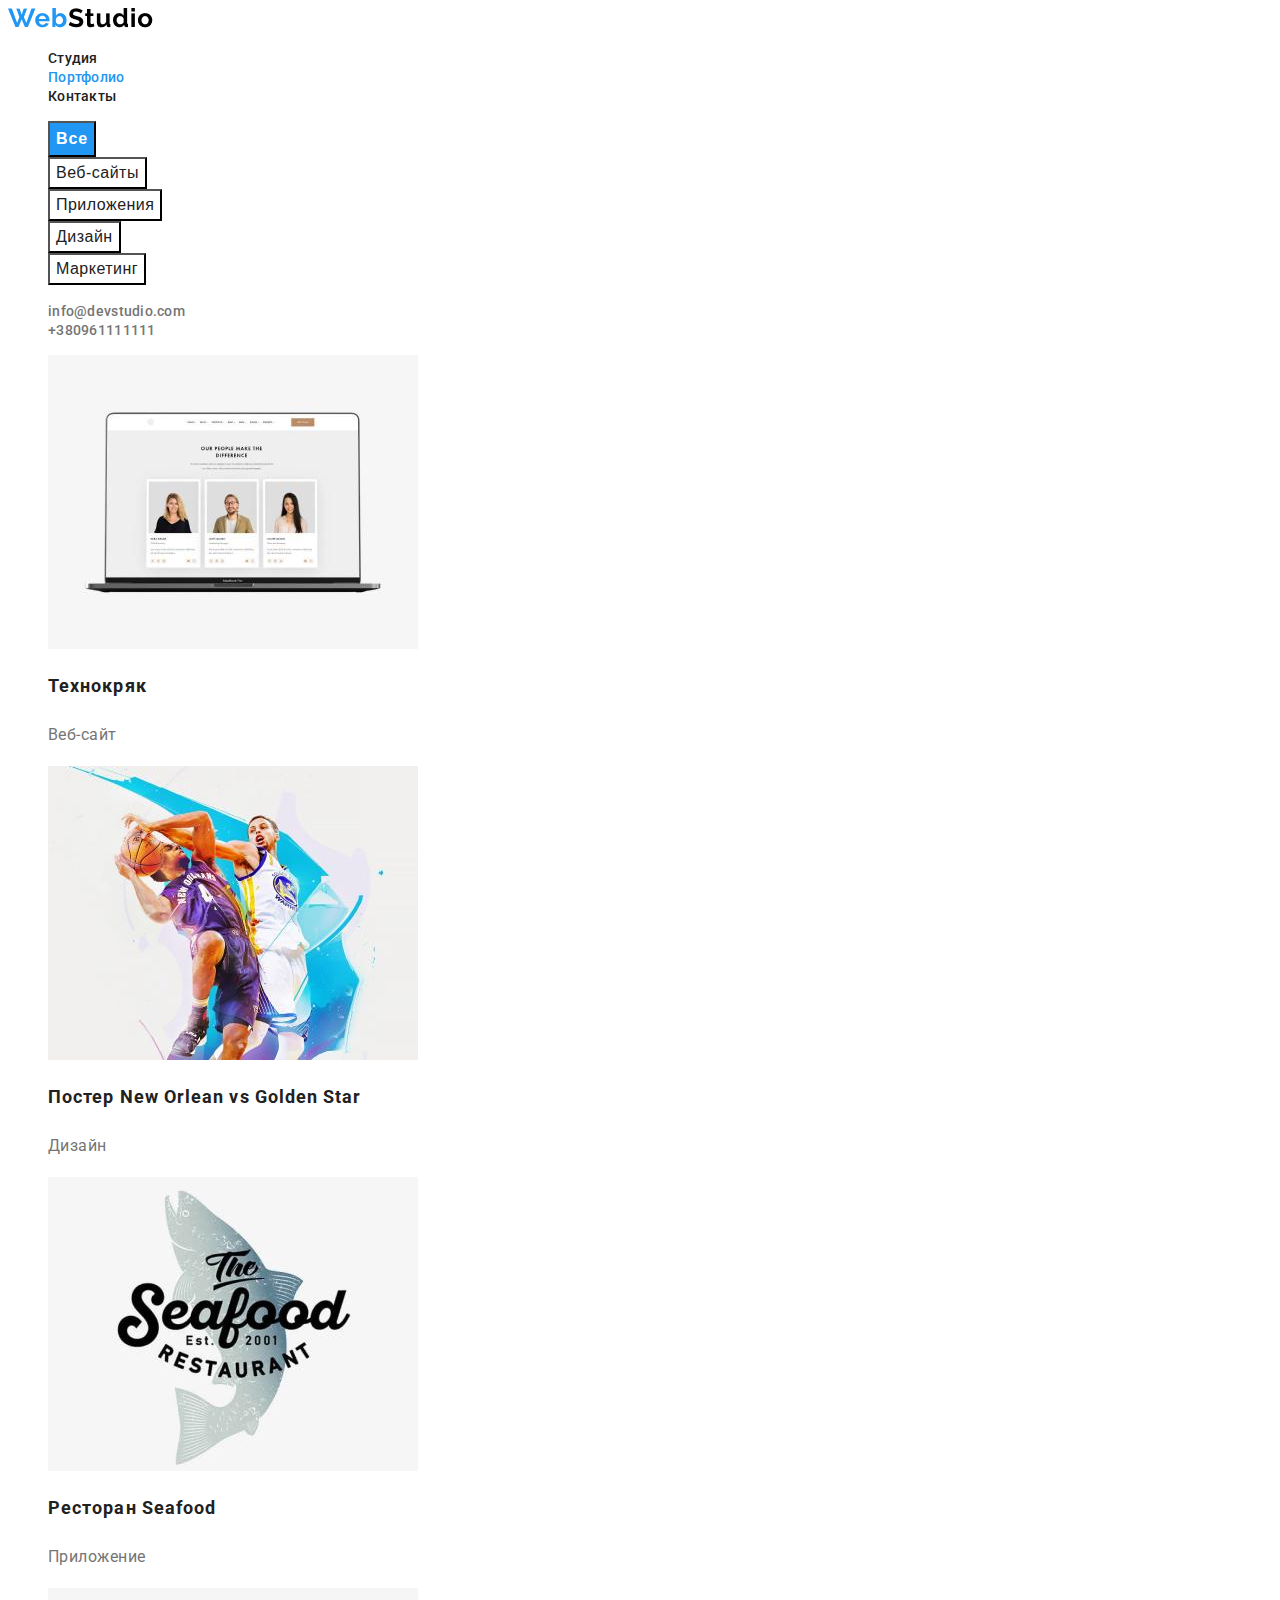
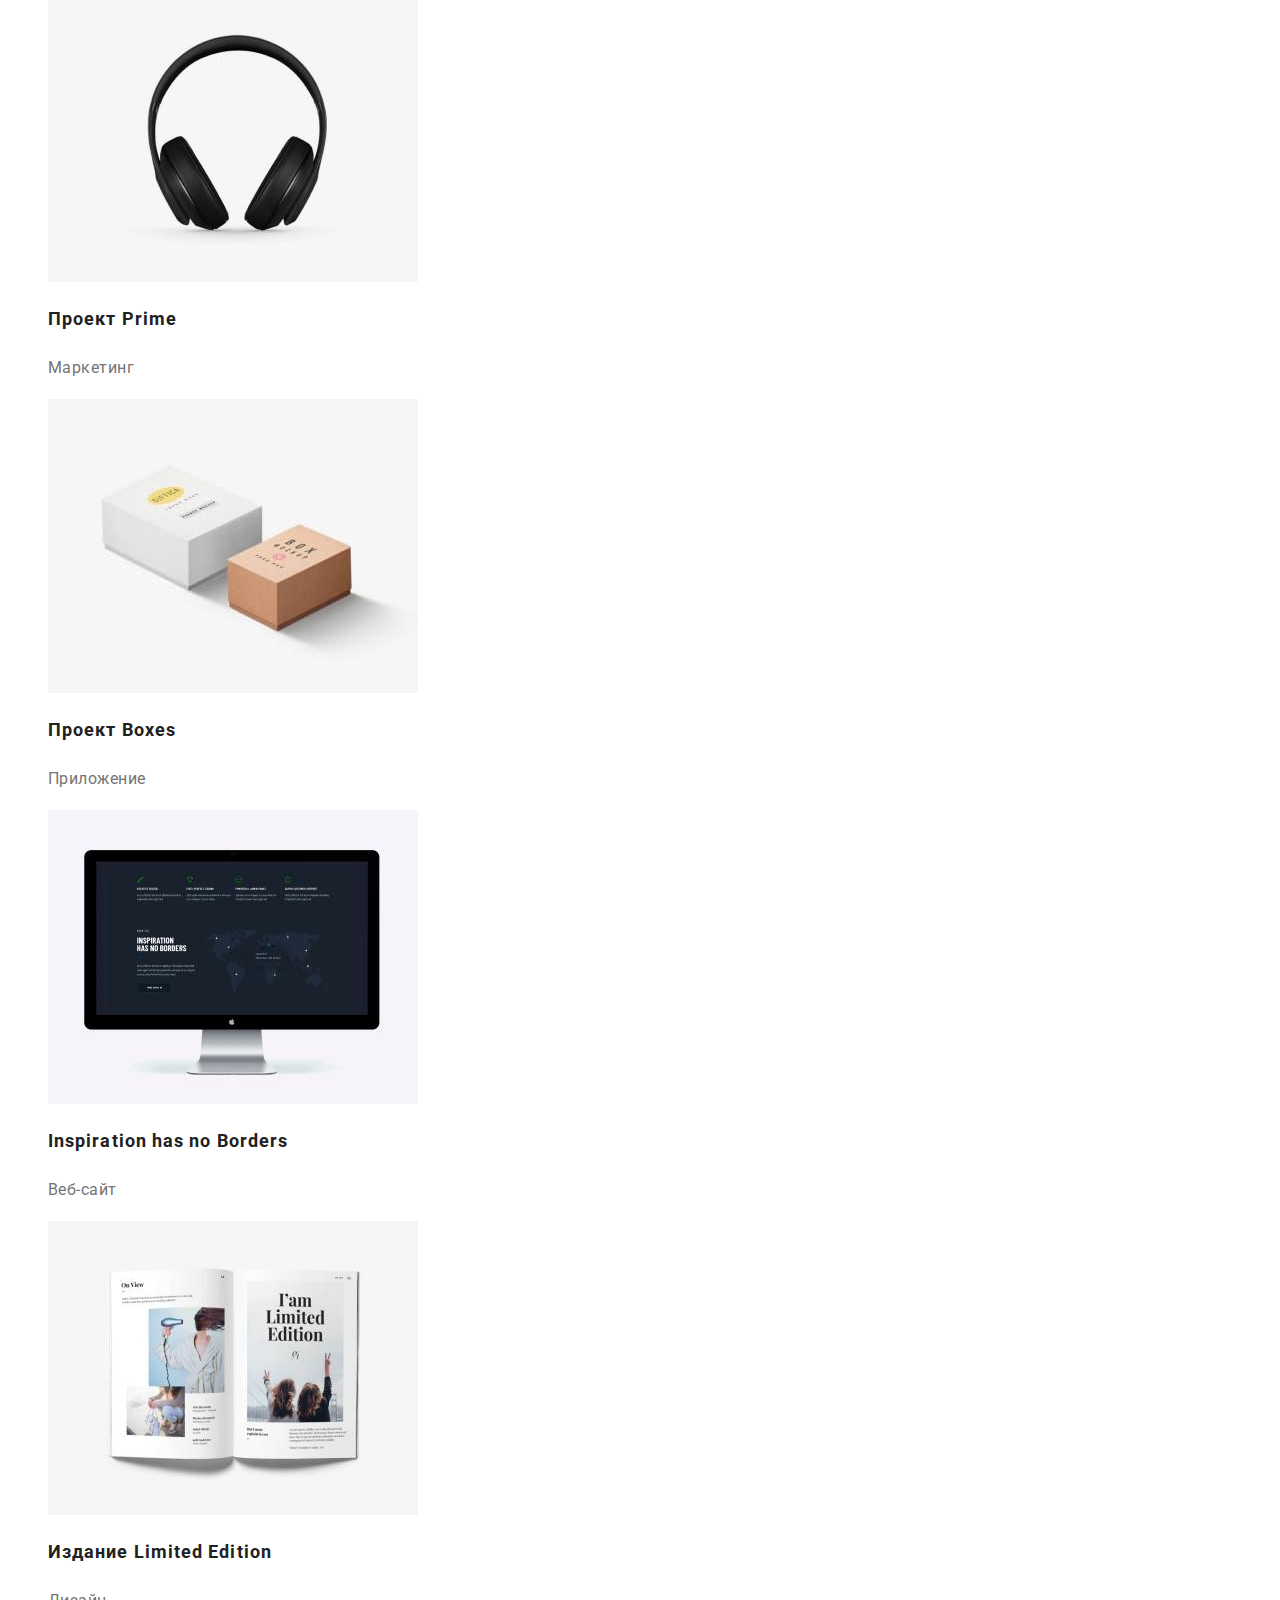
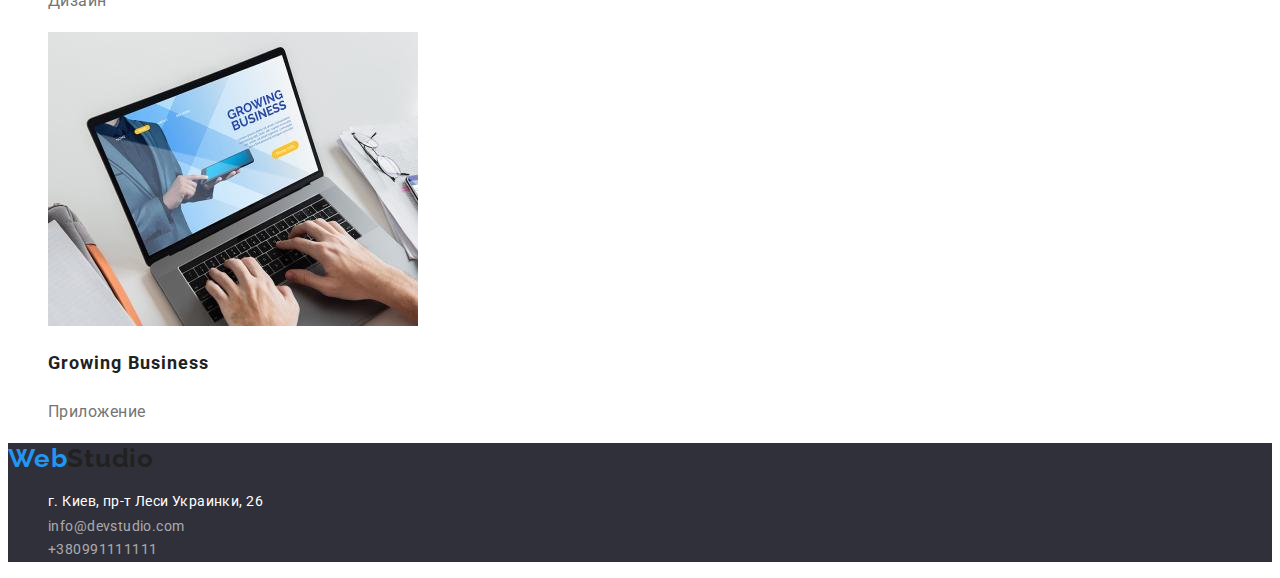
==== portfolio.html @ d0752dd0 "Update portfolio.html" ====
<!DOCTYPE html>
<html lang="ru">
<head>
    <meta charset="UTF-8">
    <meta http-equiv="X-UA-Compatible" content="IE=edge">
    <meta name="viewport" content="width=device-width, initial-scale=1.0">
    <title>Вебстудия полного цикла</title>
    <link rel="preconnect" href="https://fonts.googleapis.com">
    <link rel="preconnect" href="https://fonts.gstatic.com" crossorigin>
    <link
        href="https://fonts.googleapis.com/css2?family=Raleway:wght@700&family=Roboto:ital,wght@0,400;0,500;0,700;0,900;1,400;1,500&display=swap"
        rel="stylesheet">
    
    <link rel="stylesheet" href="./css/styles.css">
</head>
<body>
    <header class="header">
        <nav class="header-nav">
            <a class="header-logo" href="./index.html"><img src="./Images/WebStudio.jpg" width="145" height="20" alt="Логотип"></a>
            <ul class="nav-menu list">
                <li><a class="nav-link link" href="">Студия</a></li>
                <li><a class="nav-link link current" href="">Портфолио</a></li>
                <li><a class="nav-link link" href="">Контакты</a></li>
            </ul>
            <ul class="menu-button list">
                <li><button class="btn-light" type="button">Все</button></li>
                <li><button class="btn-black button" type="button">Веб-сайты</button></li>
                <li><button class="btn-black button" type="button">Приложения</button></li>
                <li><button class="btn-black button" type="button">Дизайн</button></li>
                <li><button class="btn-black button" type="button">Маркетинг</button></li>
            </ul>
        </nav>
        <ul class="contact-menu header>
            <li class="contact-menu list">
                <a class="header-mail link href="mailto:info@devstudio.com">info@devstudio.com</a>
            </li>
            <li class="contact-menu list">
                <a class="header-tel link" href="tel:+380961111111">+380961111111</a>
            </li>
        </ul>
    </header>
    <main class="main">
        <ul class="main-menu">
            <li class="menu-list list">
                <img class="main-image link" src="./Images/tehnokryak.jpg" width="370" height="294" alt=" Веб-сайт Технокряк">
                <h2 class="menu-title">Технокряк</h2>
                <p class="menu-subtitle">Веб-сайт</p>
            </li>
            <li class="menu-list list">
                <img class="main-image link" src="./Images/poster-new.jpg" width="370" height="294" alt="Дизайн Постера New Orlean vs Golden Star">
                <h2 lang="en" class="menu-title">Постер New Orlean vs Golden Star</h2>
                <p class="menu-subtitle">Дизайн</p>
            </li>
            <li class="menu-list list">
                <img class="main-image link" src="./Images/restoran-seafood.jpg" width="370" height="294" alt="Приложение Ресторан Seafood">
                <h2 lang="en" class="menu-title">Ресторан Seafood</h2>
                <p class="menu-subtitle">Приложение</p>
            </li>
            <li class="menu-list list">
                <img class="main-image link" src="./Images/prime.jpg" width="370" height="294" alt="Маркетинг Проект Prime">
                <h2 lang="en" class="menu-title">Проект Prime</h2>
                <p class="menu-subtitle">Маркетинг</p>
            </li>
            <li class="menu-list list">
                <img class="main-image link" src="./Images/boxes.jpg" width="370" height="294" alt="Приложение Проект Boxes">
                <h2 lang="en" class="menu-title">Проект Boxes</h2>
                <p class="menu-subtitle">Приложение</p>
            </li>
            <li class="menu-list list">
                <img class="main-image link" src="./Images//Inspiration-has-no-Borders.jpg" width="370" height="294" alt="Веб-сайт Inspiration has no Borders">
                <h2 lang="en" class="menu-title">Inspiration has no Borders</h2>
                <p class="menu-subtitle">Веб-сайт</p>
            </li>
            <li class="menu-list list">
                <img class="main-image link" src="./Images/Limited-Edition.jpg" width="370" height="294" alt="Дизайн Издание Limited Edition">
                <h2 lang="en" class="menu-title">Издание Limited Edition</h2>
                <p class="menu-subtitle">Дизайн</p>
            </li class="menu-list list">
            <li class="menu-list list">
                <img class="main-image link" src="./Images/Growing-Business.jpg" width="370" height="294" alt="Приложение Growing Business">
                <h2 lang="en" class="menu-title">Growing Business</h2>
                <p class="menu-subtitle">Приложение</p>
            </li>
        </ul>
        <footer class="footer">
            <a href="./index.html" lang="en" class="logo logo-header">Web<span>Studio</span></a>
            <address class="footer-adress">
            <ul class="contact-menu-footer">
                <li class="footer-map list"><a class="footer-map link" href="https://goo.gl/maps/NYAGvsDjCZXEPNPM7" target="_blank" rel="noopener noreferrer">г. Киев,
                    пр-т Леси Украинки, 26</a></li>
                <li class="footer-mail list"><a class="footer-mail link" href="mailto:info@devstudio.com"
                    >info@devstudio.com</a>
                </li>
                <li class="footer-tel list"><a class="footer-tel link" href="tel:+380991111111"
                    >+380991111111</a>
                </li>
            </ul>
            </address>
        </footer>
    </main>
    
</body>
</html>
---- css/styles.css ----
:root {
  --header-color: #212121;
  --first-text-color: #212121;
  --second-text-color: #757575;
  --primary-title-color: #ffffff;
  --second-title-color: #212121;
  --accent-color: #2196f3;
}

.list {
  list-style: none;
}
.link {
  text-decoration: none;
}
/*----------------------------- Button--------------------------------- */
.button:focus,
.button:hover {
  color: var(--accent-color);
}

.btn-light:hover, .btn-light:focus, .btn-light {cursor: pointer;}
.button {
  cursor: pointer;
}
.btn-black {
  font-weight: 500;
  font-size: 16px;
  line-height: 1.63;
  text-align: center;
  letter-spacing: 0.03em;
  color: var(--second-title-color);
  background-color: var(--primary-title-color);
}

.btn-light {
  font-weight: bold;
  font-size: 16px;
  line-height: 1.87;
  display: flex;
  align-items: center;
  text-align: center;
  letter-spacing: 0.06em;
  color: var(--primary-title-color);
  background-color:var(--accent-color);
}

  .nav-menu .current {
    color: var(--accent-color);
  }

  /*---------Header------------------- */

  .logo {
    font-family: Raleway;
    font-weight: 700;
    font-size: 26px;
    line-height: 1.19;
    letter-spacing: 0.03em;
    color:var(--accent-color);
  
}
.logo span {
  color:var(--header-color);
}

.logo {
  text-decoration: none ;
}

  body {
    font-family: 'Roboto', sans-serif;
  }

  .nav-link {
    font-weight: 500;
    font-size: 14px;
    line-height: 1.14;
    letter-spacing: 0.02em;
    color: var(--header-color);
  }

  .nav-link:focus,
  .nav-link:hover {
    color: var(--accent-color);
  }

  .header-tel {
    font-weight: 500;
    font-size: 14px;
    line-height: 1.14;
    letter-spacing: 0.02em;
    color: var(--second-text-color);
  }

  .header-mail {
    font-weight: 500;
    font-size: 14px;
    line-height: 1.14;
    letter-spacing: 0.02em;
    color: var(--second-text-color);
  }

  .header-tel:hover,
  .header-tel:focus {
    color: var(--accent-color);
  }

  .header-mail:hover,
  .header-mail:focus {
    color: var(--accent-color);
  }

  /* ---------------Hero--------------------*/
  .hero-title {
    font-weight: 900;
    font-size: 44px;
    line-height: 1.36;
    text-align: center;
    letter-spacing: 0.06em;
    text-transform: uppercase;
    color: var(--primary-title-color);
  }

.hero-title {
  background-color: #2f303a;
}

.pre-title {
  font-weight: bold;
  font-size: 14px;
  line-height: 1.14;
  letter-spacing: 0.03em;
  text-transform: uppercase;
  color: var(--second-title-color);
}

.after-title {
  font-weight: normal;
  font-size: 14px;
  line-height: 1.71;
  letter-spacing: 0.03em;
  color: var(--second-text-color);
}

/*--------------------------section--------------------------------*/
.visually-title {
  font-weight: bold;
  font-size: 36px;
  line-height: 1.17;
  text-align: center;
  letter-spacing: 0.03em;
  color: var(--second-title-color);
}
.command-name {
  font-weight: 500;
  font-size: 16px;
  line-height: 1.19;
  text-align: center;
  letter-spacing: 0.03em;

  color: var(--second-title-color);
}

.command-profession {
  font-weight: normal;
  font-size: 16px;
  line-height: 1.19;
  text-align: center;
  letter-spacing: 0.03em;
  color: var(--second-text-color);
}

/*--------------------footer--------------------------------*/

.footer-adress {
  font-style: inherit;
}

.footer-map {
  font-weight: normal;
  font-size: 14px;
  line-height: 1.71;
  letter-spacing: 0.03em;
  color: var(--primary-title-color);
}

.footer-mail {
  font-weight: normal;
  font-size: 14px;
  line-height: 24px;
  letter-spacing: 0.03em;
  color: rgba(255, 255, 255, 0.6);
}

.footer-tel {
  font-weight: normal;
  font-size: 14px;
  line-height: 1.71;
  letter-spacing: 0.03em;
  color: rgba(255, 255, 255, 0.6);
}

.footer-map:focus,
.footer-map:hover {
  color: var(--accent-color);
}

.footer-mail:focus,
.footer-mail:hover {
  color: var(--accent-color);
}

.footer-tel:focus,
.footer-tel:hover {
  color: var(--accent-color);
}

.footer {
  background-color: #2f303a;
}


/* --------------------------portfolio-------------------------- */

/* ------------------main-menu---------------------------------- */

.menu-title {
  font-weight: bold;
  font-size: 18px;
  line-height: 2;
  letter-spacing: 0.06em;  
  color: var(--second-title-color);
}

.menu-subtitle {
  font-weight: normal;
  font-size: 16px;
  line-height: 1.88;
  letter-spacing: 0.03em;  
  color: var(--second-text-color);

}
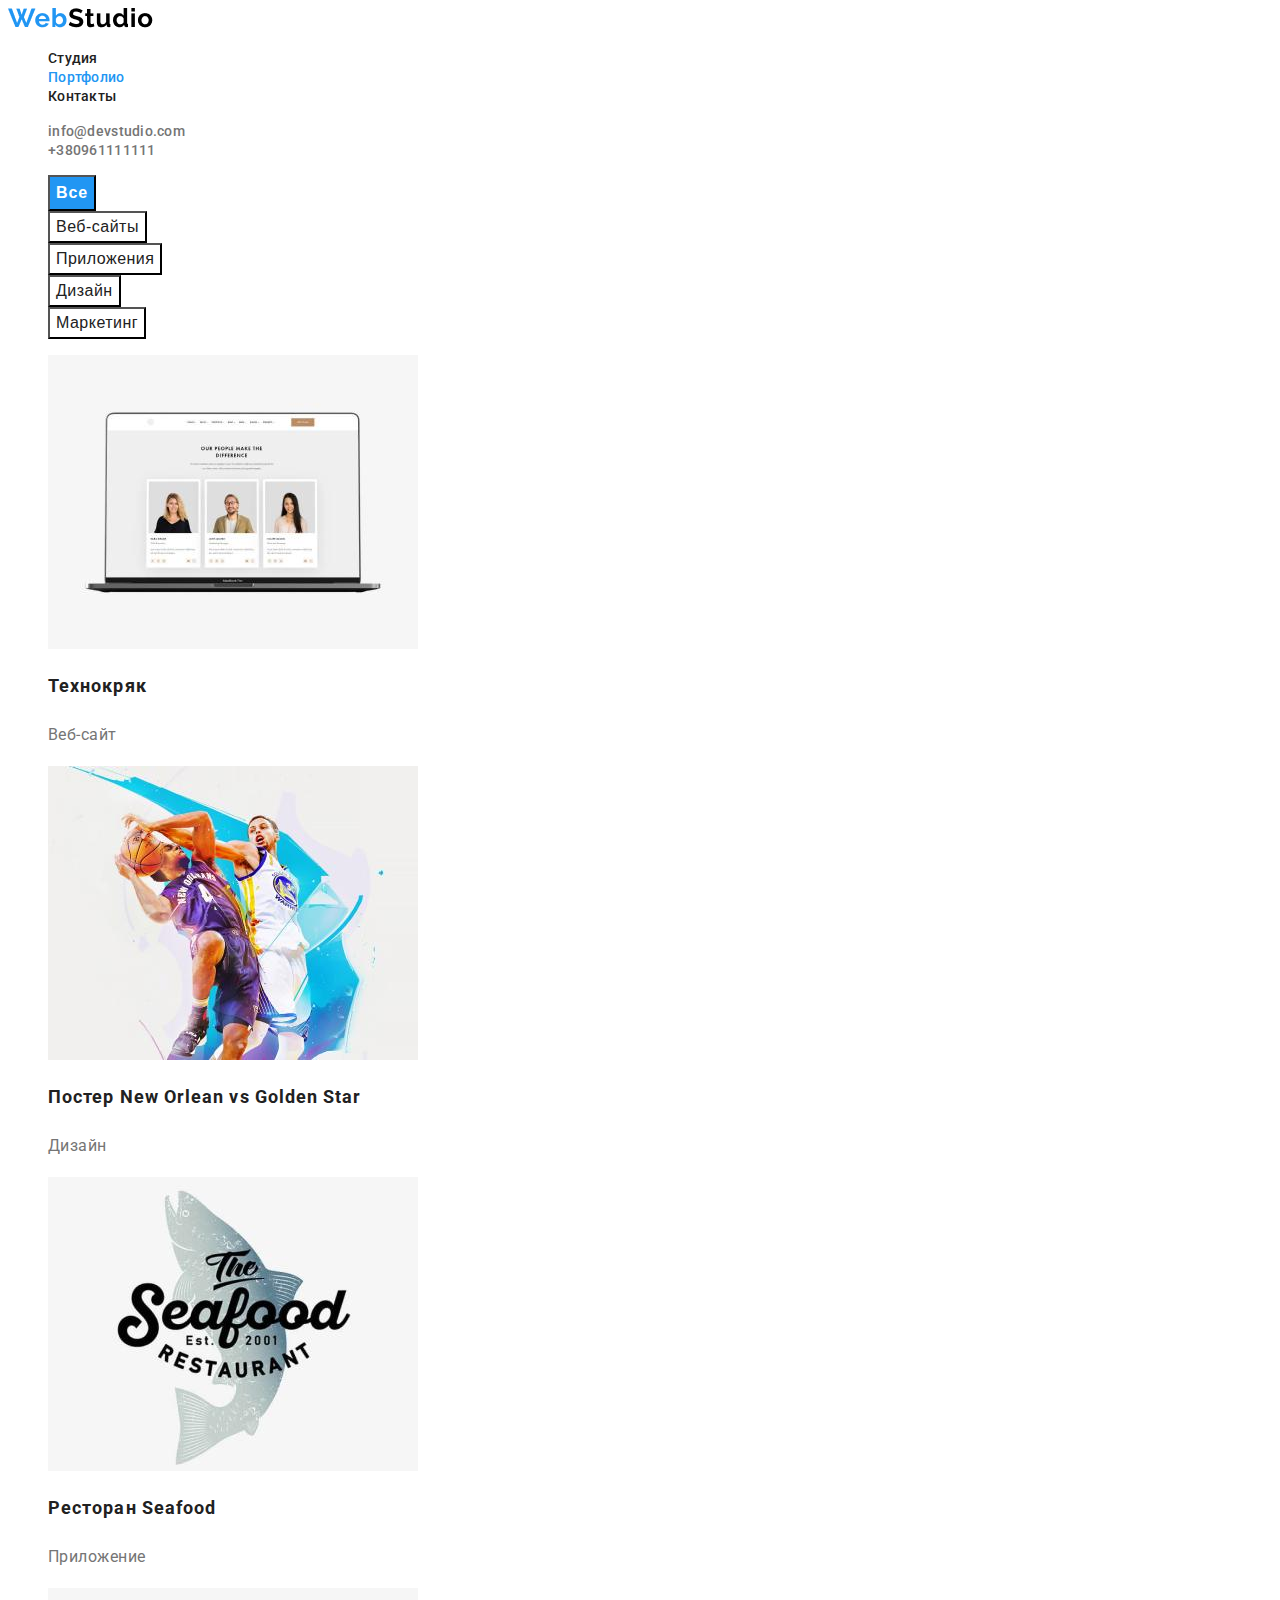
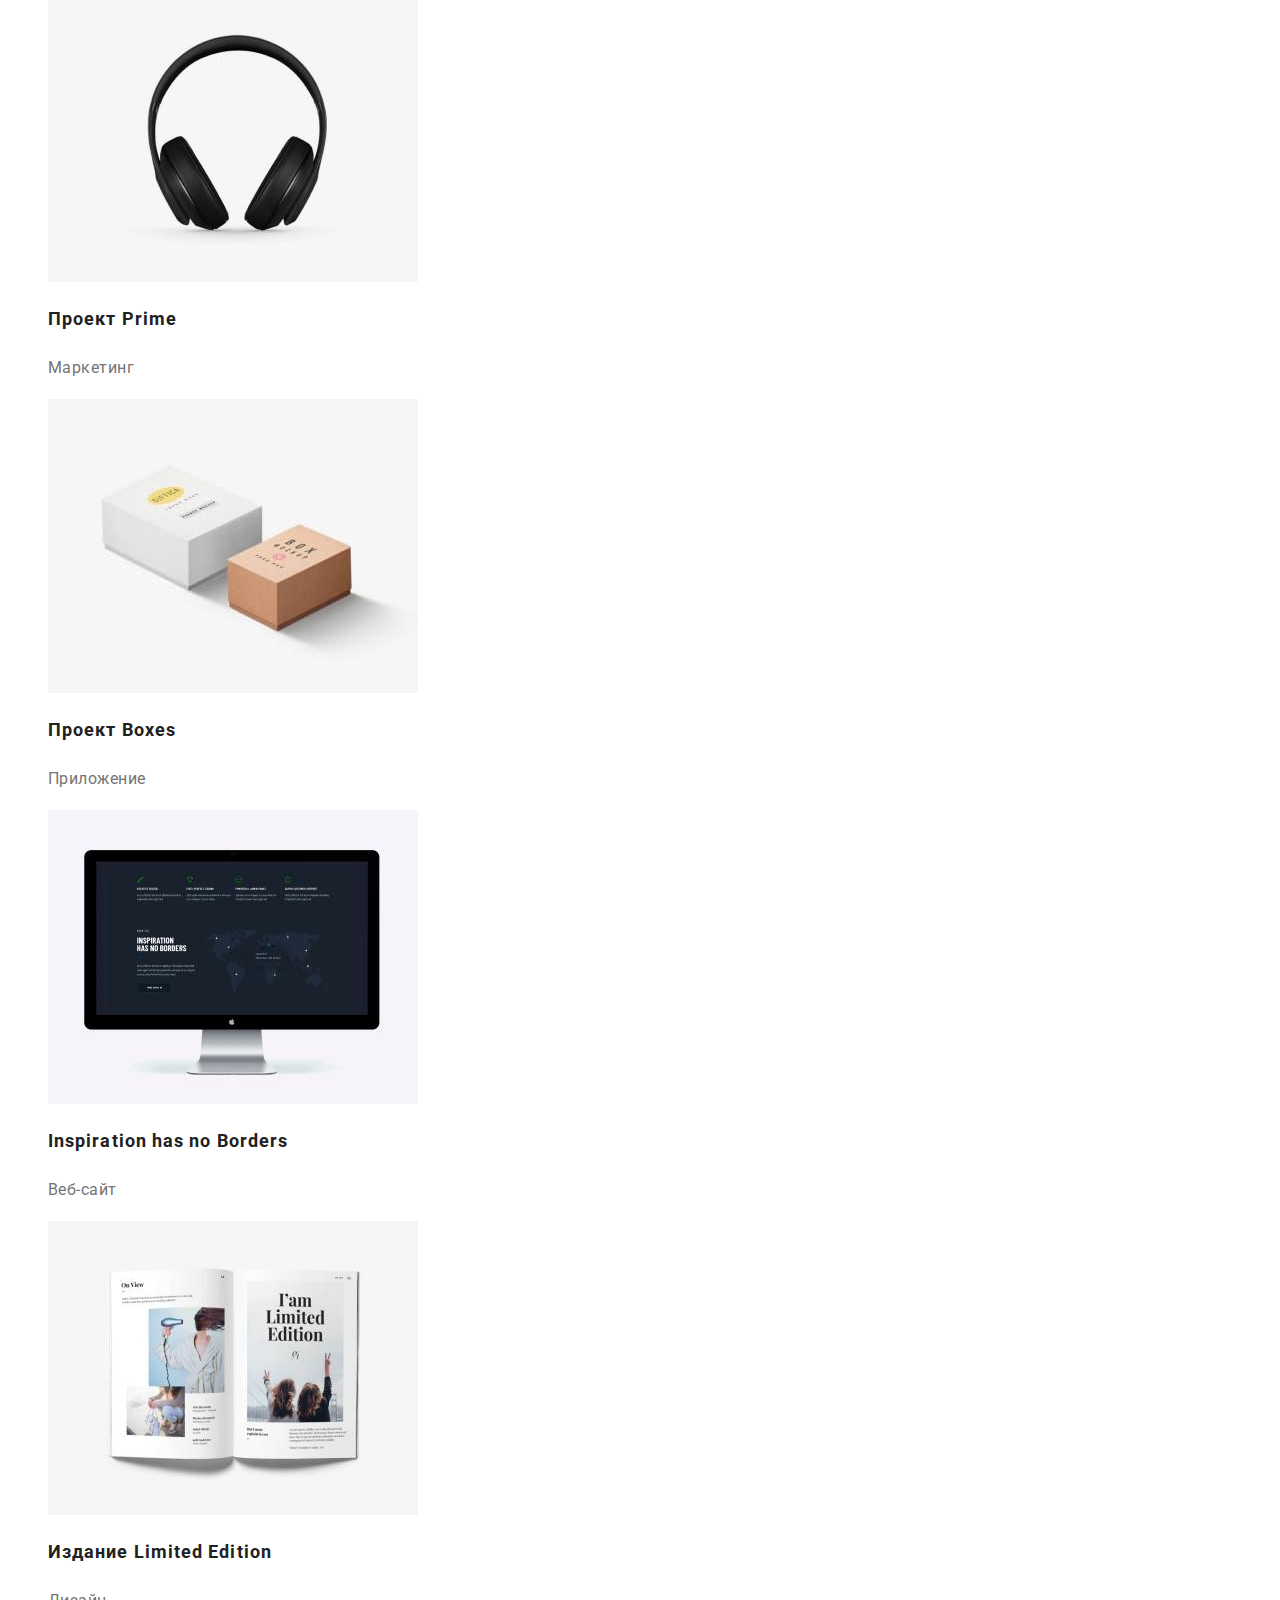
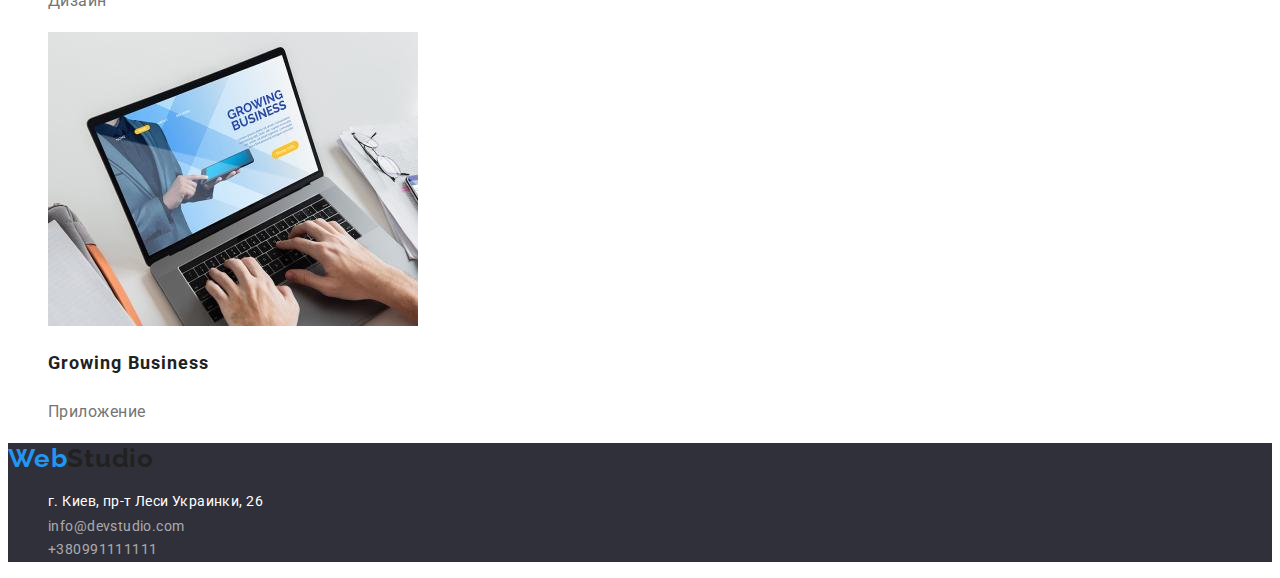
==== commit 670ba682: "Update portfolio.html" ====
--- a/portfolio.html
+++ b/portfolio.html
@@ -22,6 +22,16 @@
                 <li><a class="nav-link link current" href="">Портфолио</a></li>
                 <li><a class="nav-link link" href="">Контакты</a></li>
             </ul>
+
+            <ul class="contact-menu header>
+                <li class="contact-menu list">
+                    <a class="header-mail link href="mailto:info@devstudio.com">info@devstudio.com</a>
+                </li>
+                <li class="contact-menu list">
+                    <a class="header-tel link" href="tel:+380961111111">+380961111111</a>
+                </li>
+            </ul>
+            
             <ul class="menu-button list">
                 <li><button class="btn-light" type="button">Все</button></li>
                 <li><button class="btn-black button" type="button">Веб-сайты</button></li>
@@ -30,14 +40,7 @@
                 <li><button class="btn-black button" type="button">Маркетинг</button></li>
             </ul>
         </nav>
-        <ul class="contact-menu header>
-            <li class="contact-menu list">
-                <a class="header-mail link href="mailto:info@devstudio.com">info@devstudio.com</a>
-            </li>
-            <li class="contact-menu list">
-                <a class="header-tel link" href="tel:+380961111111">+380961111111</a>
-            </li>
-        </ul>
+        
     </header>
     <main class="main">
         <ul class="main-menu">
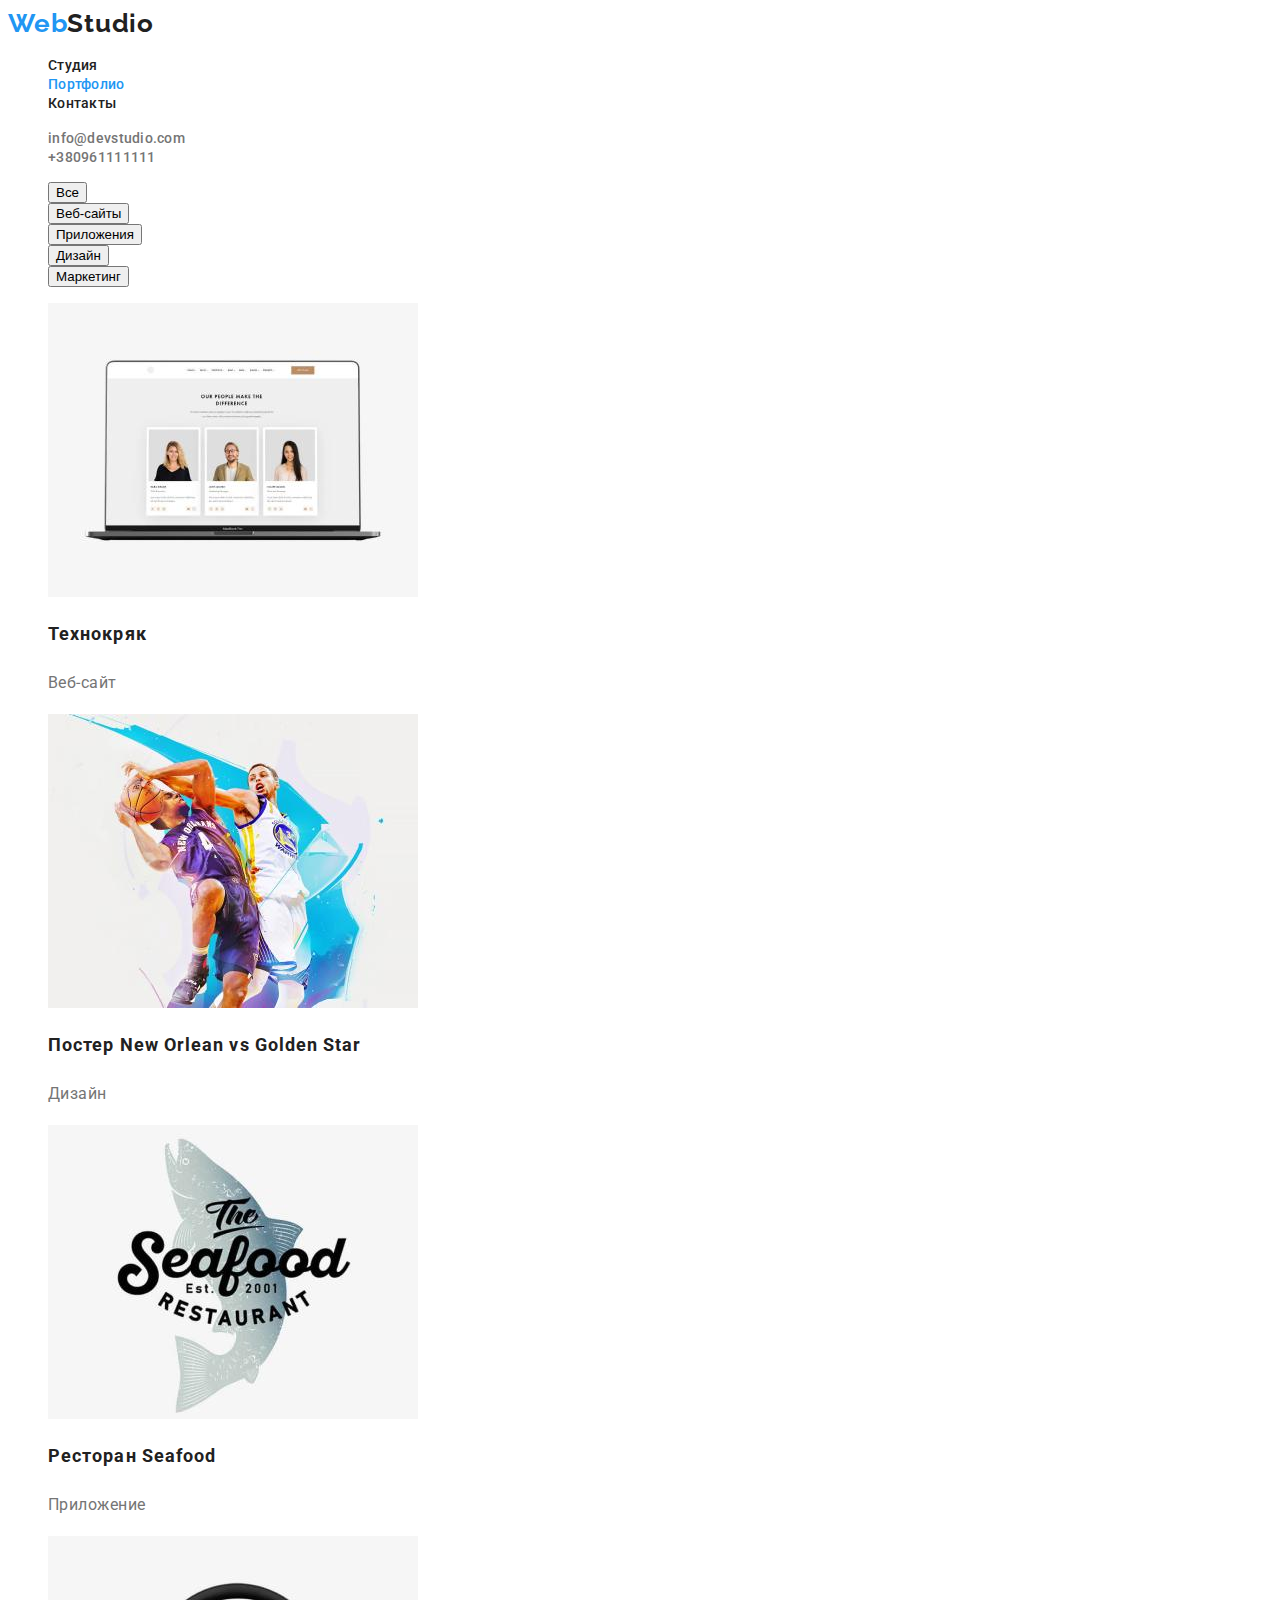
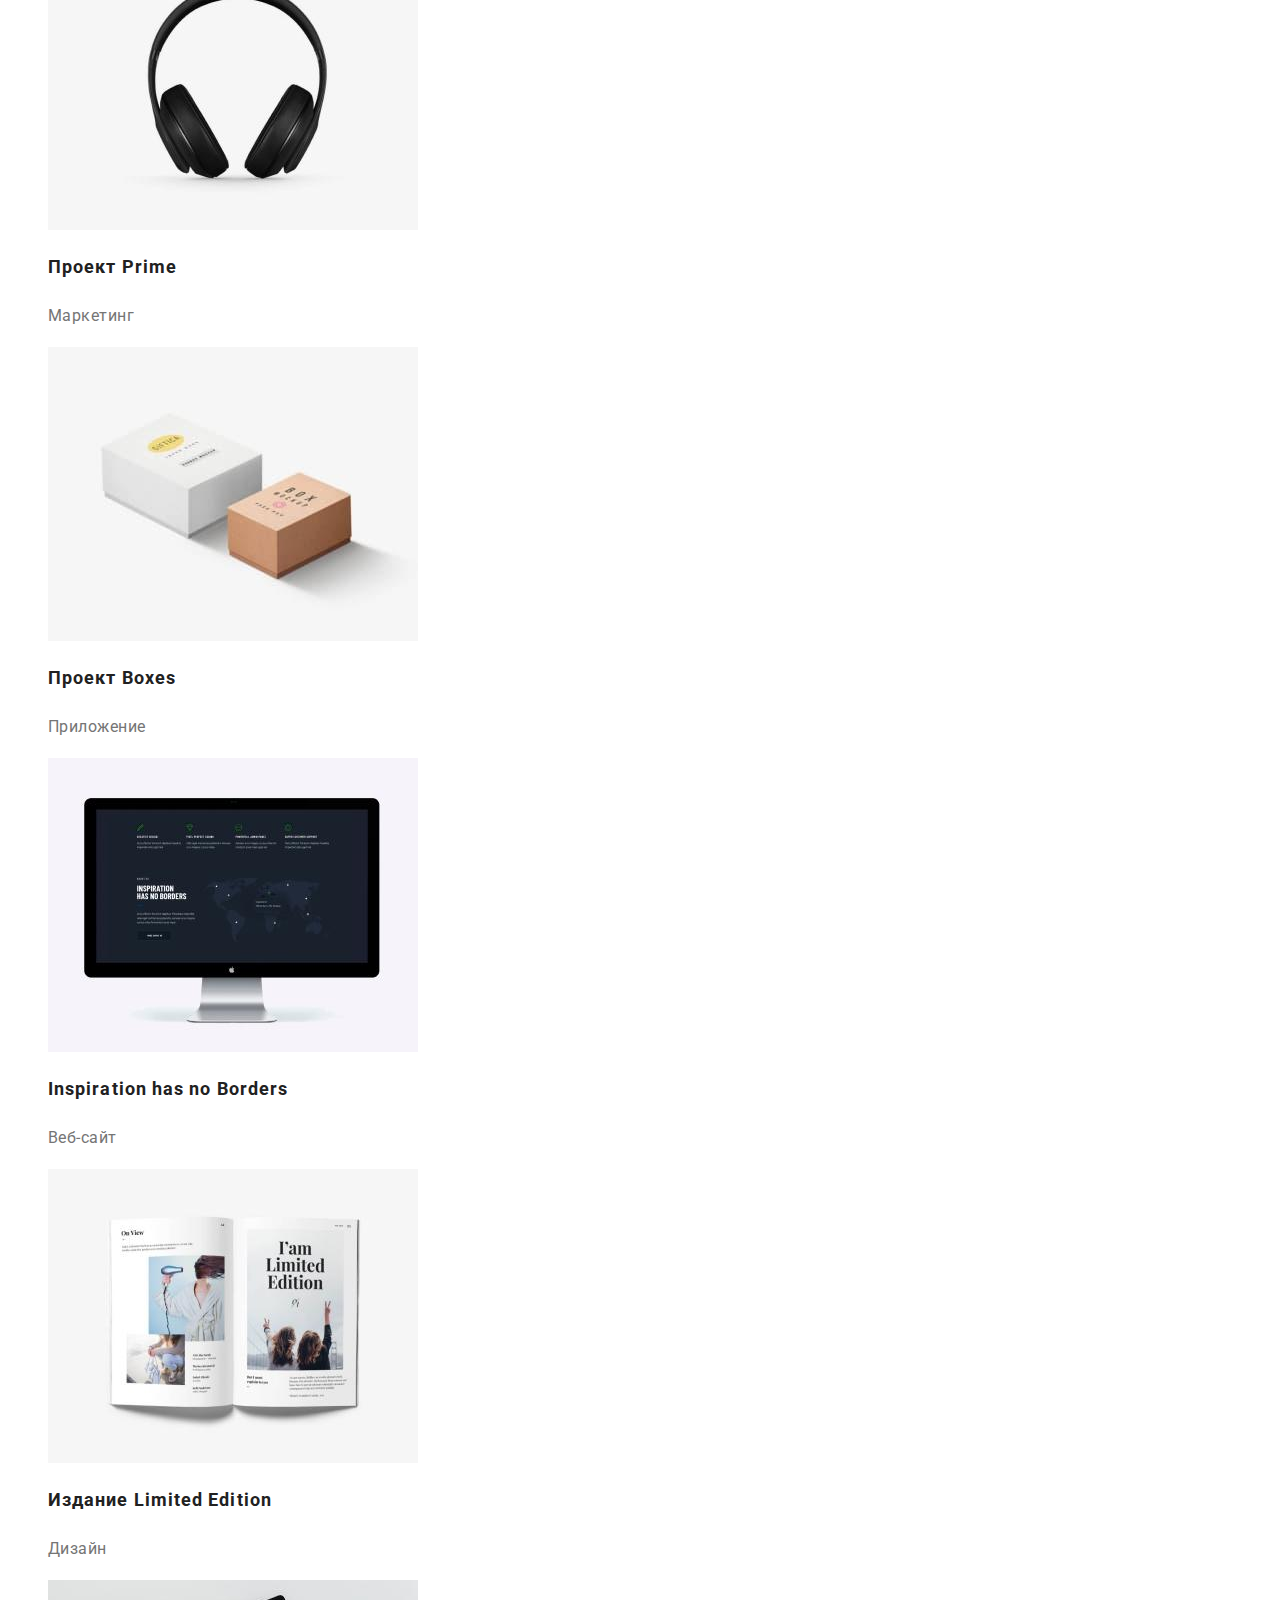
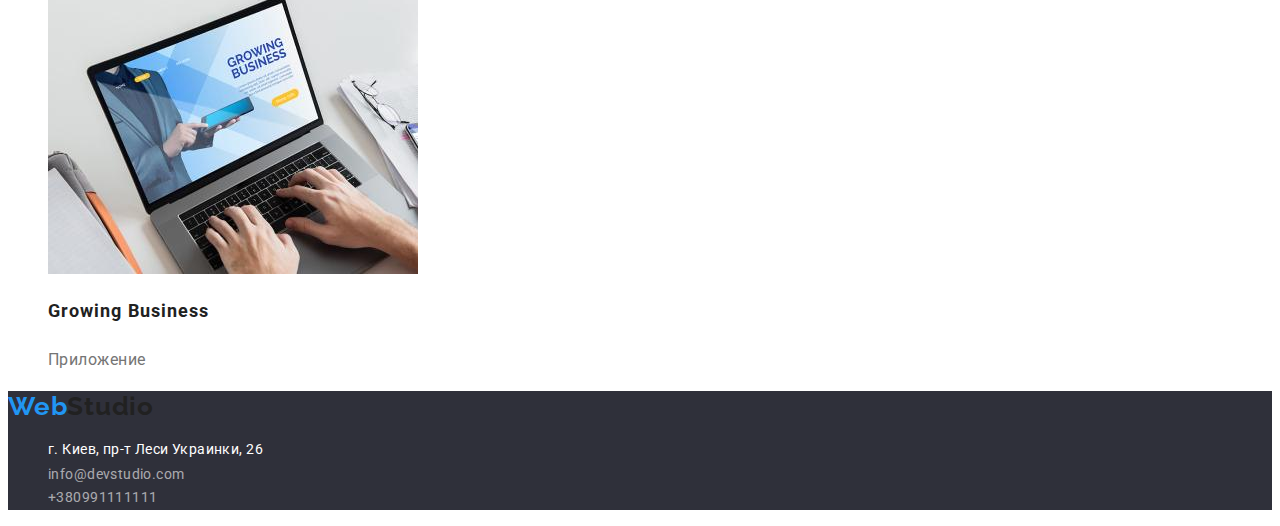
==== commit 76992526: "Update portfolio.html" ====
--- a/portfolio.html
+++ b/portfolio.html
@@ -1,5 +1,6 @@
 <!DOCTYPE html>
 <html lang="ru">
+
 <head>
     <meta charset="UTF-8">
     <meta http-equiv="X-UA-Compatible" content="IE=edge">
@@ -10,77 +11,87 @@
     <link
         href="https://fonts.googleapis.com/css2?family=Raleway:wght@700&family=Roboto:ital,wght@0,400;0,500;0,700;0,900;1,400;1,500&display=swap"
         rel="stylesheet">
-    
+
     <link rel="stylesheet" href="./css/styles.css">
 </head>
+
 <body>
     <header class="header">
         <nav class="header-nav">
-            <a class="header-logo" href="./index.html"><img src="./Images/WebStudio.jpg" width="145" height="20" alt="Логотип"></a>
+            <a href="./index.html" lang="en" class="logo logo-header">Web<span>Studio</span></a>
             <ul class="nav-menu list">
-                <li><a class="nav-link link" href="">Студия</a></li>
-                <li><a class="nav-link link current" href="">Портфолио</a></li>
-                <li><a class="nav-link link" href="">Контакты</a></li>
+                <li class="nav-item"><a class="nav-link link" href="./index.html">Студия</a></li>
+                <li class="nav-item"><a class="nav-link link current" href="">Портфолио</a></li>
+                <li class="nav-item"><a class="nav-link link" href="">Контакты</a></li>
             </ul>
+            </nav>
+            <div>
+            <ul class="contact-menu header">
+                <li class="contact-menu list"><a class="header-mail link"
+                        href="mailto:info@devstudio.com">info@devstudio.com</a>
+                </li>
+                <li class="contact-menu list"><a class="header-tel link" href="tel:+380961111111">+380961111111</a></li>
+            </ul>
+            </div>
+            </header>
 
-            <ul class="contact-menu header>
-                <li class="contact-menu list">
-                    <a class="header-mail link href="mailto:info@devstudio.com">info@devstudio.com</a>
-                </li>
-                <li class="contact-menu list">
-                    <a class="header-tel link" href="tel:+380961111111">+380961111111</a>
-                </li>
-            </ul>
-            
+            <main class="main"></main>
+            <section class="portfolio">
+                <h1 style="display: none;">Lorem ipsum dolor sit amet.</h1>
             <ul class="menu-button list">
-                <li><button class="btn-light" type="button">Все</button></li>
-                <li><button class="btn-black button" type="button">Веб-сайты</button></li>
-                <li><button class="btn-black button" type="button">Приложения</button></li>
-                <li><button class="btn-black button" type="button">Дизайн</button></li>
-                <li><button class="btn-black button" type="button">Маркетинг</button></li>
-            </ul>
-        </nav>
-        
-    </header>
-    <main class="main">
+                <li><button class="btn-portfolio button" type="button">Все</button></li>
+                <li><button class="btn-portfolio button" type="button">Веб-сайты</button></li>
+                <li><button class="btn-portfolio button" type="button">Приложения</button></li>
+                <li><button class="btn-portfolio button" type="button">Дизайн</button></li>
+                <li><button class="btn-portfolio button" type="button">Маркетинг</button></li>
+            </ul>      
+    
         <ul class="main-menu">
             <li class="menu-list list">
-                <img class="main-image link" src="./Images/tehnokryak.jpg" width="370" height="294" alt=" Веб-сайт Технокряк">
+                <img class="main-image link" src="./Images/tehnokryak.jpg" width="370" height="294"
+                    alt=" Веб-сайт Технокряк">
                 <h2 class="menu-title">Технокряк</h2>
                 <p class="menu-subtitle">Веб-сайт</p>
             </li>
             <li class="menu-list list">
-                <img class="main-image link" src="./Images/poster-new.jpg" width="370" height="294" alt="Дизайн Постера New Orlean vs Golden Star">
+                <img class="main-image link" src="./Images/poster-new.jpg" width="370" height="294"
+                    alt="Дизайн Постера New Orlean vs Golden Star">
                 <h2 lang="en" class="menu-title">Постер New Orlean vs Golden Star</h2>
                 <p class="menu-subtitle">Дизайн</p>
             </li>
             <li class="menu-list list">
-                <img class="main-image link" src="./Images/restoran-seafood.jpg" width="370" height="294" alt="Приложение Ресторан Seafood">
+                <img class="main-image link" src="./Images/restoran-seafood.jpg" width="370" height="294"
+                    alt="Приложение Ресторан Seafood">
                 <h2 lang="en" class="menu-title">Ресторан Seafood</h2>
                 <p class="menu-subtitle">Приложение</p>
             </li>
             <li class="menu-list list">
-                <img class="main-image link" src="./Images/prime.jpg" width="370" height="294" alt="Маркетинг Проект Prime">
+                <img class="main-image link" src="./Images/prime.jpg" width="370" height="294"
+                    alt="Маркетинг Проект Prime">
                 <h2 lang="en" class="menu-title">Проект Prime</h2>
                 <p class="menu-subtitle">Маркетинг</p>
             </li>
             <li class="menu-list list">
-                <img class="main-image link" src="./Images/boxes.jpg" width="370" height="294" alt="Приложение Проект Boxes">
+                <img class="main-image link" src="./Images/boxes.jpg" width="370" height="294"
+                    alt="Приложение Проект Boxes">
                 <h2 lang="en" class="menu-title">Проект Boxes</h2>
                 <p class="menu-subtitle">Приложение</p>
             </li>
             <li class="menu-list list">
-                <img class="main-image link" src="./Images//Inspiration-has-no-Borders.jpg" width="370" height="294" alt="Веб-сайт Inspiration has no Borders">
+                <img class="main-image link" src="./Images//Inspiration-has-no-Borders.jpg" width="370" height="294"
+                    alt="Веб-сайт Inspiration has no Borders">
                 <h2 lang="en" class="menu-title">Inspiration has no Borders</h2>
                 <p class="menu-subtitle">Веб-сайт</p>
             </li>
             <li class="menu-list list">
-                <img class="main-image link" src="./Images/Limited-Edition.jpg" width="370" height="294" alt="Дизайн Издание Limited Edition">
+                <img class="main-image link" src="./Images/Limited-Edition.jpg" width="370" height="294"
+                    alt="Дизайн Издание Limited Edition">
                 <h2 lang="en" class="menu-title">Издание Limited Edition</h2>
                 <p class="menu-subtitle">Дизайн</p>
-            </li class="menu-list list">
+            </li>
             <li class="menu-list list">
-                <img class="main-image link" src="./Images/Growing-Business.jpg" width="370" height="294" alt="Приложение Growing Business">
+                <img class="main-image link" src="./Images/Growing-Business.jpg" width="370" height="294"
+                    alt="Приложение Growing Business">
                 <h2 lang="en" class="menu-title">Growing Business</h2>
                 <p class="menu-subtitle">Приложение</p>
             </li>
@@ -88,19 +99,20 @@
         <footer class="footer">
             <a href="./index.html" lang="en" class="logo logo-header">Web<span>Studio</span></a>
             <address class="footer-adress">
-            <ul class="contact-menu-footer">
-                <li class="footer-map list"><a class="footer-map link" href="https://goo.gl/maps/NYAGvsDjCZXEPNPM7" target="_blank" rel="noopener noreferrer">г. Киев,
-                    пр-т Леси Украинки, 26</a></li>
-                <li class="footer-mail list"><a class="footer-mail link" href="mailto:info@devstudio.com"
-                    >info@devstudio.com</a>
-                </li>
-                <li class="footer-tel list"><a class="footer-tel link" href="tel:+380991111111"
-                    >+380991111111</a>
-                </li>
-            </ul>
+                <ul class="contact-menu-footer">
+                    <li class="footer-map list"><a class="footer-map link" href="https://goo.gl/maps/NYAGvsDjCZXEPNPM7"
+                            target="_blank" rel="noopener noreferrer">г. Киев,
+                            пр-т Леси Украинки, 26</a></li>
+                    <li class="footer-mail list"><a class="footer-mail link"
+                            href="mailto:info@devstudio.com">info@devstudio.com</a>
+                    </li>
+                    <li class="footer-tel list"><a class="footer-tel link" href="tel:+380991111111">+380991111111</a>
+                    </li>
+                </ul>
             </address>
         </footer>
     </main>
-    
+
 </body>
+
 </html>--- a/css/styles.css
+++ b/css/styles.css
@@ -5,6 +5,7 @@
   --primary-title-color: #ffffff;
   --second-title-color: #212121;
   --accent-color: #2196f3;
+  --backgraund-hero-color: #2f303a;
 }
 
 .list {
@@ -19,7 +20,11 @@
   color: var(--accent-color);
 }
 
-.btn-light:hover, .btn-light:focus, .btn-light {cursor: pointer;}
+.btn-light:hover,
+.btn-light:focus,
+.btn-light {
+  cursor: pointer;
+}
 .button {
   cursor: pointer;
 }
@@ -42,88 +47,90 @@
   text-align: center;
   letter-spacing: 0.06em;
   color: var(--primary-title-color);
-  background-color:var(--accent-color);
-}
-
-  .nav-menu .current {
-    color: var(--accent-color);
-  }
-
-  /*---------Header------------------- */
-
-  .logo {
-    font-family: Raleway;
-    font-weight: 700;
-    font-size: 26px;
-    line-height: 1.19;
-    letter-spacing: 0.03em;
-    color:var(--accent-color);
-  
+  background-color: var(--accent-color);
+}
+
+/*---------Header------------------- */
+
+.logo {
+  font-family: Raleway;
+  font-weight: 700;
+  font-size: 26px;
+  line-height: 1.19;
+  letter-spacing: 0.03em;
+  color: var(--accent-color);
 }
 .logo span {
-  color:var(--header-color);
+  color: var(--header-color);
 }
 
 .logo {
-  text-decoration: none ;
-}
-
-  body {
-    font-family: 'Roboto', sans-serif;
-  }
-
-  .nav-link {
-    font-weight: 500;
-    font-size: 14px;
-    line-height: 1.14;
-    letter-spacing: 0.02em;
-    color: var(--header-color);
-  }
-
-  .nav-link:focus,
-  .nav-link:hover {
-    color: var(--accent-color);
-  }
-
-  .header-tel {
-    font-weight: 500;
-    font-size: 14px;
-    line-height: 1.14;
-    letter-spacing: 0.02em;
-    color: var(--second-text-color);
-  }
-
-  .header-mail {
-    font-weight: 500;
-    font-size: 14px;
-    line-height: 1.14;
-    letter-spacing: 0.02em;
-    color: var(--second-text-color);
-  }
-
-  .header-tel:hover,
-  .header-tel:focus {
-    color: var(--accent-color);
-  }
-
-  .header-mail:hover,
-  .header-mail:focus {
-    color: var(--accent-color);
-  }
-
-  /* ---------------Hero--------------------*/
-  .hero-title {
-    font-weight: 900;
-    font-size: 44px;
-    line-height: 1.36;
-    text-align: center;
-    letter-spacing: 0.06em;
-    text-transform: uppercase;
-    color: var(--primary-title-color);
-  }
+  text-decoration: none;
+}
+
+body {
+  font-family: 'Roboto', sans-serif;
+}
+
+.nav-menu .current {
+  color: var(--accent-color);
+}
+
+.nav-link {
+  font-weight: 500;
+  font-size: 14px;
+  line-height: 1.14;
+  letter-spacing: 0.02em;
+  color: var(--header-color);
+}
+
+.nav-link:focus,
+.nav-link:hover {
+  color: var(--accent-color);
+}
+
+.header-tel {
+  font-weight: 500;
+  font-size: 14px;
+  line-height: 1.14;
+  letter-spacing: 0.02em;
+  color: var(--second-text-color);
+}
+
+.header-mail {
+  font-weight: 500;
+  font-size: 14px;
+  line-height: 1.14;
+  letter-spacing: 0.02em;
+  color: var(--second-text-color);
+}
+
+.header-tel:hover,
+.header-tel:focus {
+  color: var(--accent-color);
+}
+
+.header-mail:hover,
+.header-mail:focus {
+  color: var(--accent-color);
+}
+
+/* ---------------Hero--------------------*/
 
 .hero-title {
-  background-color: #2f303a;
+  background-color: var(--backgraund-hero-color);
+}
+
+/* ------------------after-hero------------------------- */
+
+.hero-title {
+  font-weight: 900;
+  font-size: 44px;
+  line-height: 1.36;
+  text-align: center;
+  letter-spacing: 0.06em;
+  text-transform: uppercase;
+  color: var(--primary-title-color);
 }
 
 .pre-title {
@@ -143,7 +150,7 @@
   color: var(--second-text-color);
 }
 
-/*--------------------------section--------------------------------*/
+/*--------------------------section vissualy--------------------------------*/
 .visually-title {
   font-weight: bold;
   font-size: 36px;
@@ -217,9 +224,8 @@
 }
 
 .footer {
-  background-color: #2f303a;
-}
-
+  background-color: var(--backgraund-hero-color);
+}
 
 /* --------------------------portfolio-------------------------- */
 
@@ -229,7 +235,7 @@
   font-weight: bold;
   font-size: 18px;
   line-height: 2;
-  letter-spacing: 0.06em;  
+  letter-spacing: 0.06em;
   color: var(--second-title-color);
 }
 
@@ -237,7 +243,6 @@
   font-weight: normal;
   font-size: 16px;
   line-height: 1.88;
-  letter-spacing: 0.03em;  
-  color: var(--second-text-color);
-
-}+  letter-spacing: 0.03em;
+  color: var(--second-text-color);
+}
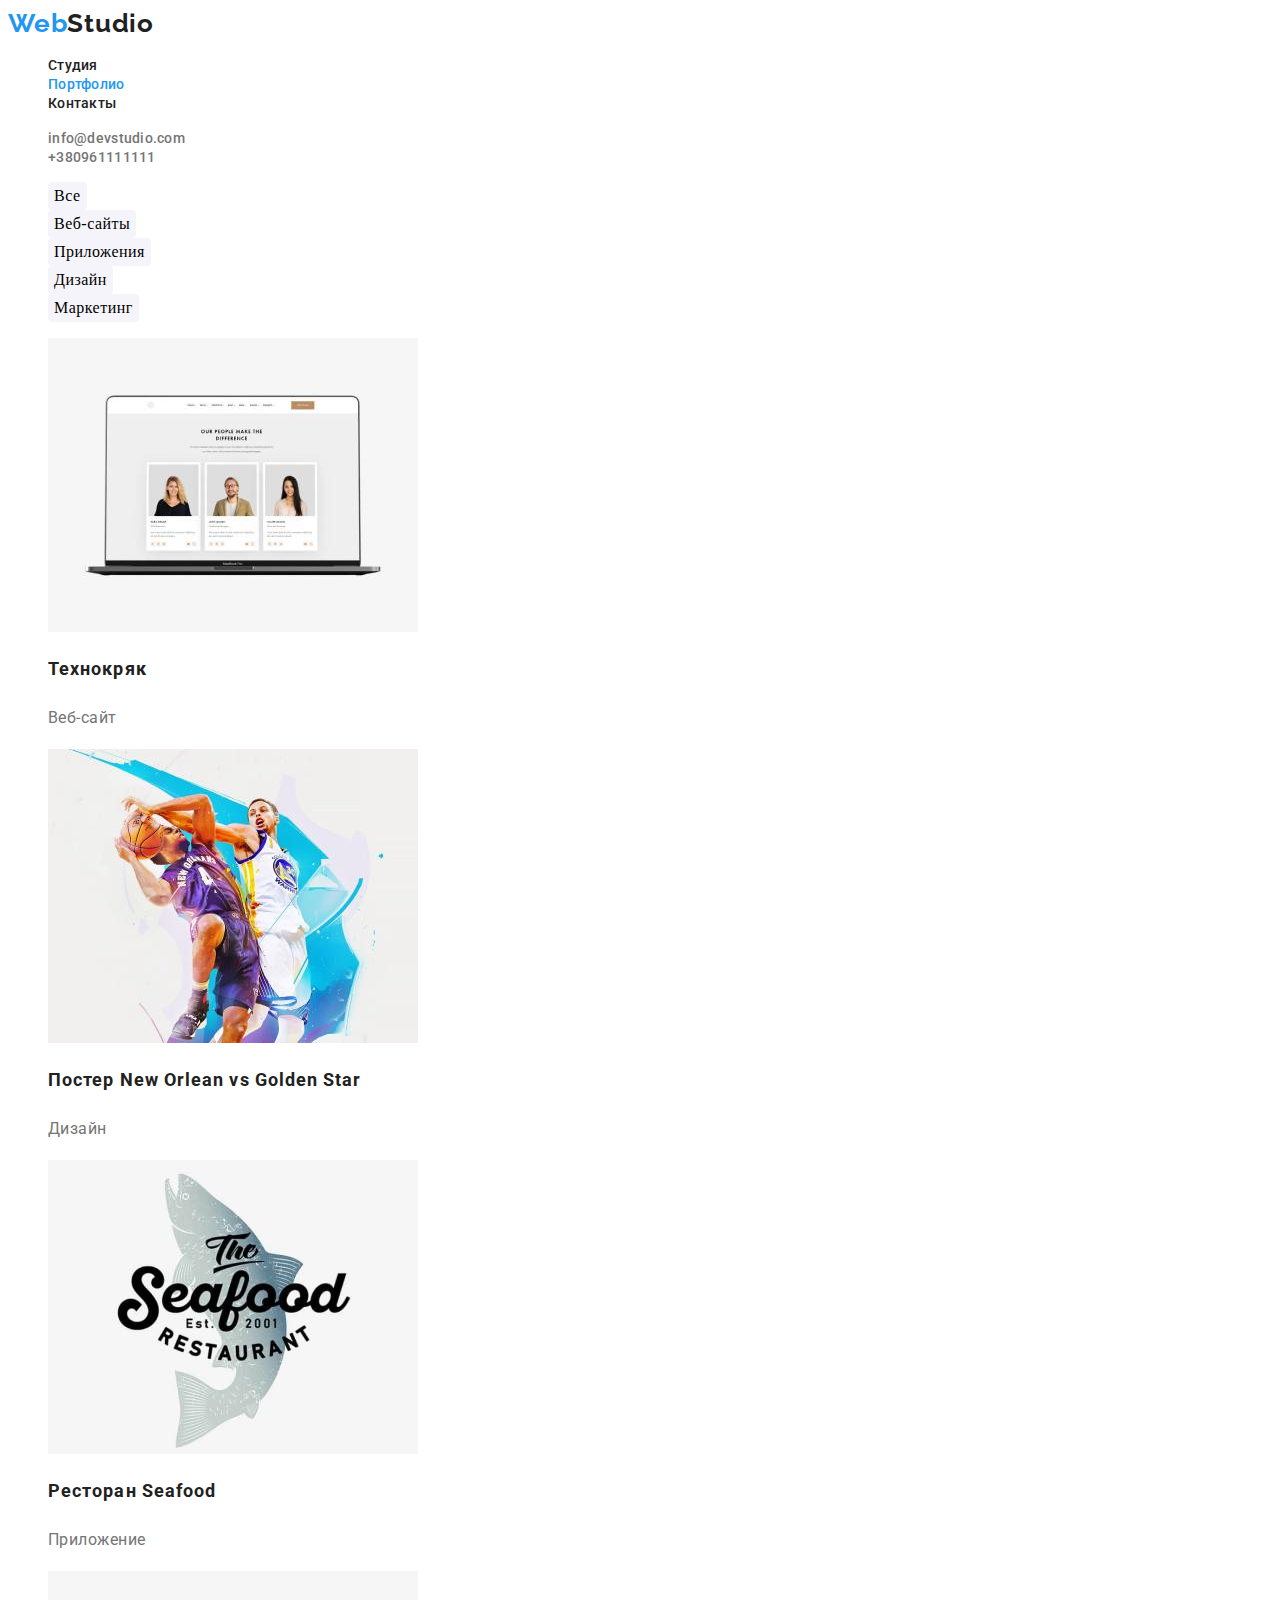
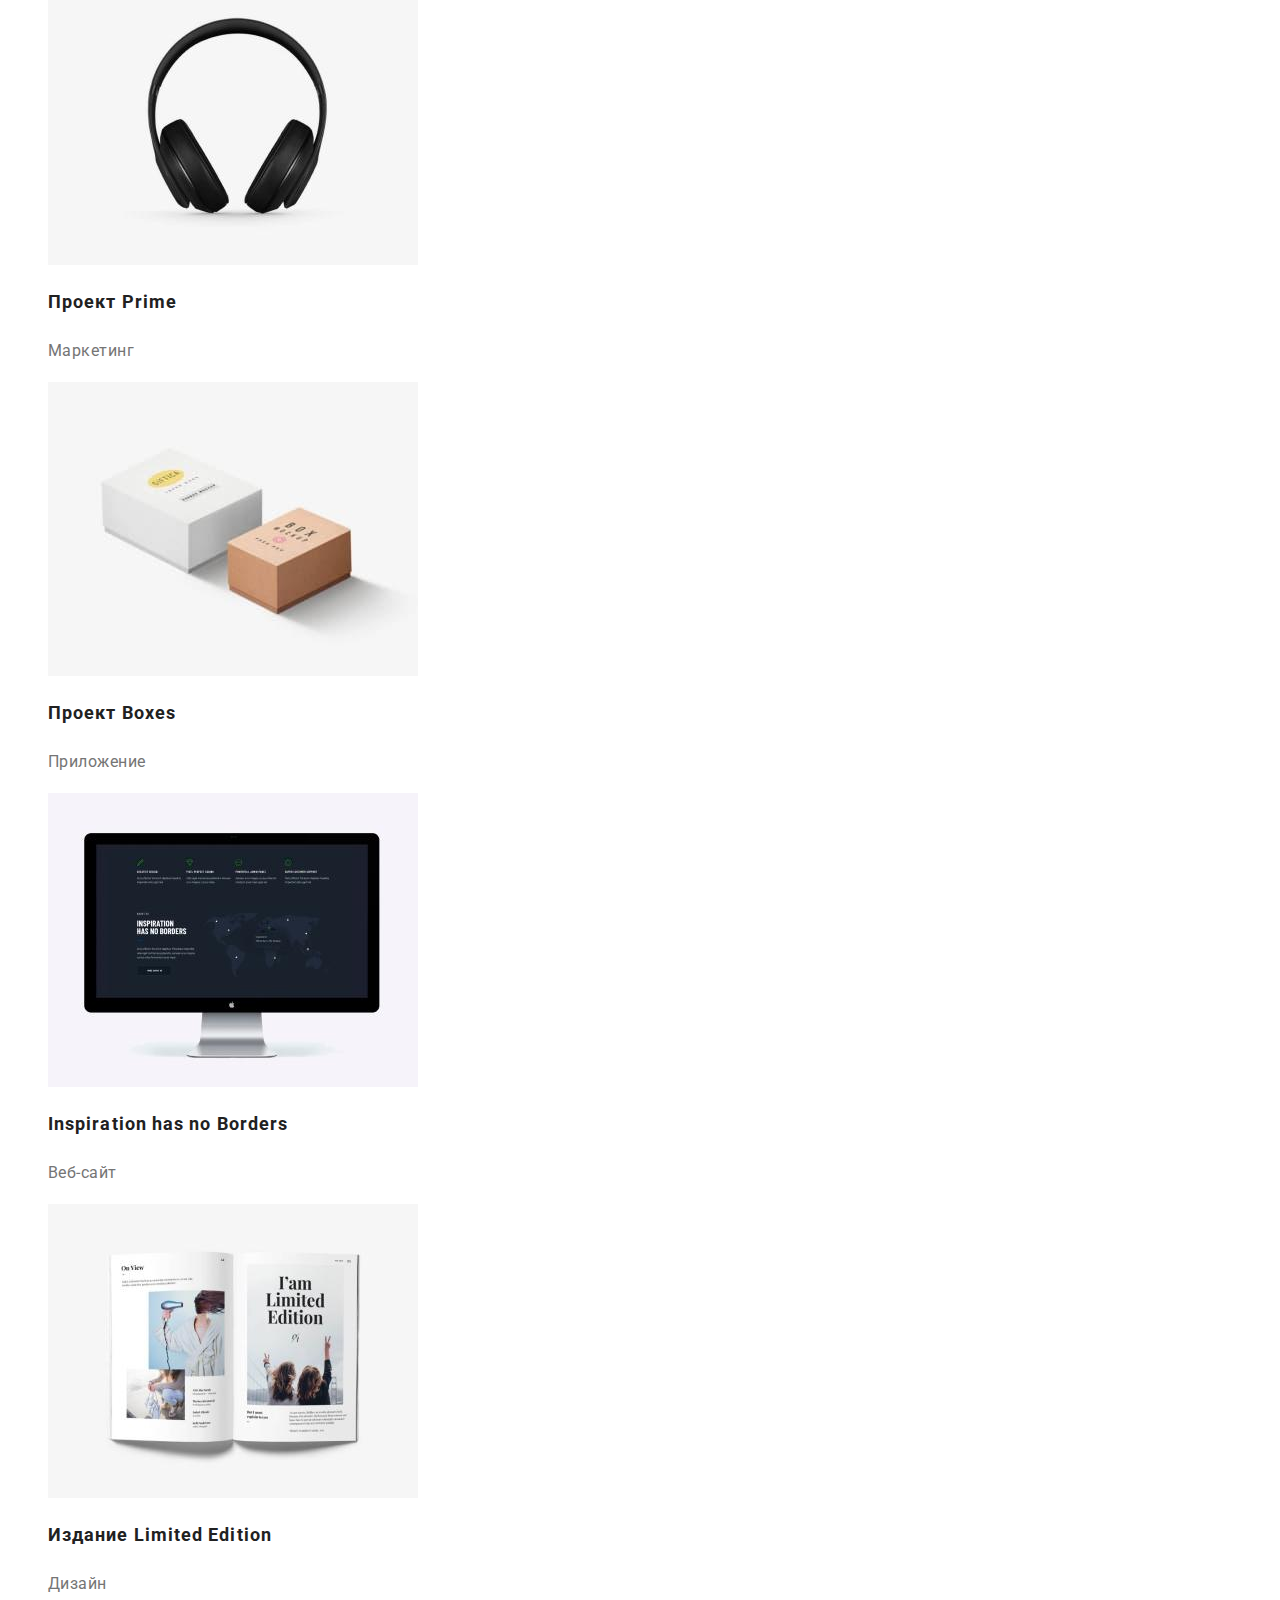
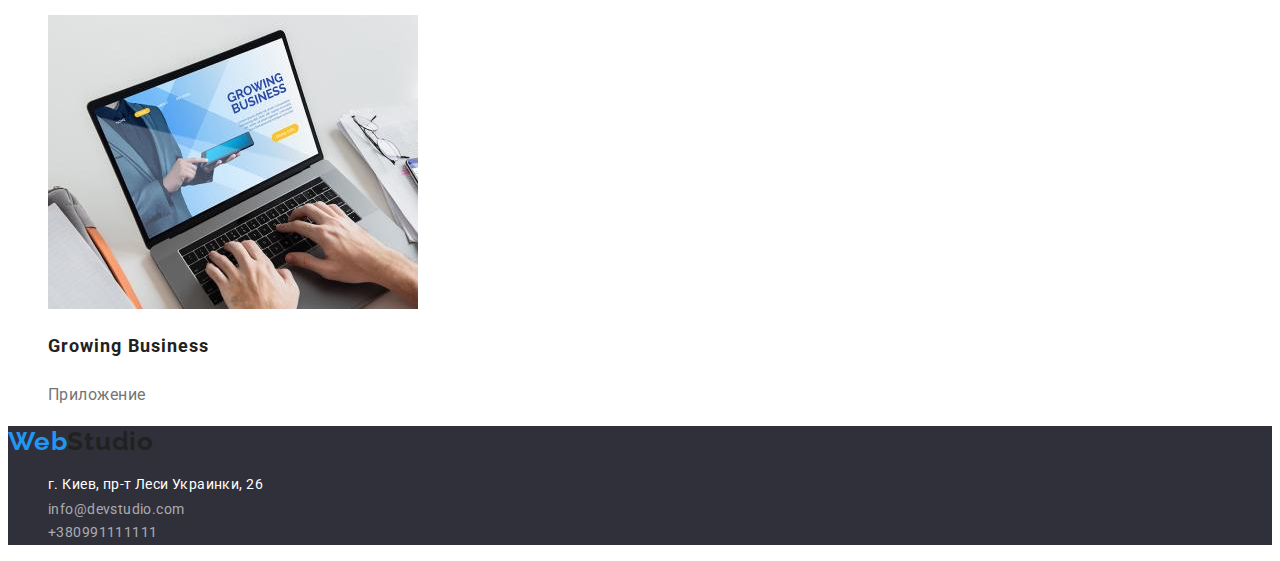
==== commit fa87eaf1: "Update portfolio.html" ====
--- a/portfolio.html
+++ b/portfolio.html
@@ -25,14 +25,12 @@
                 <li class="nav-item"><a class="nav-link link" href="">Контакты</a></li>
             </ul>
             </nav>
-            <div>
             <ul class="contact-menu header">
                 <li class="contact-menu list"><a class="header-mail link"
                         href="mailto:info@devstudio.com">info@devstudio.com</a>
                 </li>
                 <li class="contact-menu list"><a class="header-tel link" href="tel:+380961111111">+380961111111</a></li>
             </ul>
-            </div>
             </header>
 
             <main class="main"></main>
--- a/css/styles.css
+++ b/css/styles.css
@@ -3,51 +3,39 @@
   --first-text-color: #212121;
   --second-text-color: #757575;
   --primary-title-color: #ffffff;
-  --second-title-color: #212121;
   --accent-color: #2196f3;
   --backgraund-hero-color: #2f303a;
+  --hero-btn-backgraund-active: #188ce8;
 }
 
 .list {
   list-style: none;
 }
+
 .link {
   text-decoration: none;
 }
 /*----------------------------- Button--------------------------------- */
 .button:focus,
 .button:hover {
-  color: var(--accent-color);
-}
-
-.btn-light:hover,
-.btn-light:focus,
-.btn-light {
-  cursor: pointer;
-}
+  color: var(--primary-title-color);
+  background-color: var(--accent-color);
+}
+
 .button {
   cursor: pointer;
 }
-.btn-black {
-  font-weight: 500;
-  font-size: 16px;
-  line-height: 1.63;
-  text-align: center;
-  letter-spacing: 0.03em;
-  color: var(--second-title-color);
-  background-color: var(--primary-title-color);
-}
-
-.btn-light {
-  font-weight: bold;
-  font-size: 16px;
-  line-height: 1.87;
-  display: flex;
-  align-items: center;
-  text-align: center;
-  letter-spacing: 0.06em;
-  color: var(--primary-title-color);
-  background-color: var(--accent-color);
+
+.btn-portfolio {
+  font-weight: 500;
+  font-size: 16px;
+  line-height: 1.625;
+  text-align: center;
+  letter-spacing: 0.03em;
+  font-family: uppercase;
+  background-color: #f5f4fa;
+  border-radius: 4px;
+  border: 0;
 }
 
 /*---------Header------------------- */
@@ -70,9 +58,11 @@
 
 body {
   font-family: 'Roboto', sans-serif;
-}
-
-.nav-menu .current {
+  background-color: var(--primary-title-color);
+  color: var(--first-text-color);
+}
+
+.current.nav-link {
   color: var(--accent-color);
 }
 
@@ -117,8 +107,29 @@
 
 /* ---------------Hero--------------------*/
 
-.hero-title {
-  background-color: var(--backgraund-hero-color);
+.hero-holder {
+  background: var(--backgraund-hero-color);
+}
+
+.hero-btn {
+  font-weight: bold;
+  font-size: 16px;
+  line-height: 1.88;
+  font-family: uppercase;
+}
+
+.hero-btn {
+  border-radius: 4px;
+  border: 0;
+  align-items: center;
+  background: var(--accent-color);
+  color: var(--primary-title-color);
+}
+
+.hero-btn:focus,
+.hero-btn:hover {
+  color: var(--primary-title-color);
+  background-color: var(--hero-btn-backgraund-active);
 }
 
 /* ------------------after-hero------------------------- */
@@ -129,7 +140,6 @@
   line-height: 1.36;
   text-align: center;
   letter-spacing: 0.06em;
-  text-transform: uppercase;
   color: var(--primary-title-color);
 }
 
@@ -138,8 +148,7 @@
   font-size: 14px;
   line-height: 1.14;
   letter-spacing: 0.03em;
-  text-transform: uppercase;
-  color: var(--second-title-color);
+  color: var(--first-text-color);
 }
 
 .after-title {
@@ -151,13 +160,23 @@
 }
 
 /*--------------------------section vissualy--------------------------------*/
+
+.gallery-link {
+  width: 370px;
+  height: 294px;
+}
+
+.command-link {
+  width: 270px;
+  height: 260px;
+}
 .visually-title {
   font-weight: bold;
   font-size: 36px;
   line-height: 1.17;
   text-align: center;
   letter-spacing: 0.03em;
-  color: var(--second-title-color);
+  color: var(--first-text-color);
 }
 .command-name {
   font-weight: 500;
@@ -165,8 +184,7 @@
   line-height: 1.19;
   text-align: center;
   letter-spacing: 0.03em;
-
-  color: var(--second-title-color);
+  color: var(--first-text-color);
 }
 
 .command-profession {
@@ -230,13 +248,18 @@
 /* --------------------------portfolio-------------------------- */
 
 /* ------------------main-menu---------------------------------- */
+
+.main-image {
+  width: 370px;
+  height: 294px;
+}
 
 .menu-title {
   font-weight: bold;
   font-size: 18px;
   line-height: 2;
   letter-spacing: 0.06em;
-  color: var(--second-title-color);
+  color: var(--first-text-color);
 }
 
 .menu-subtitle {
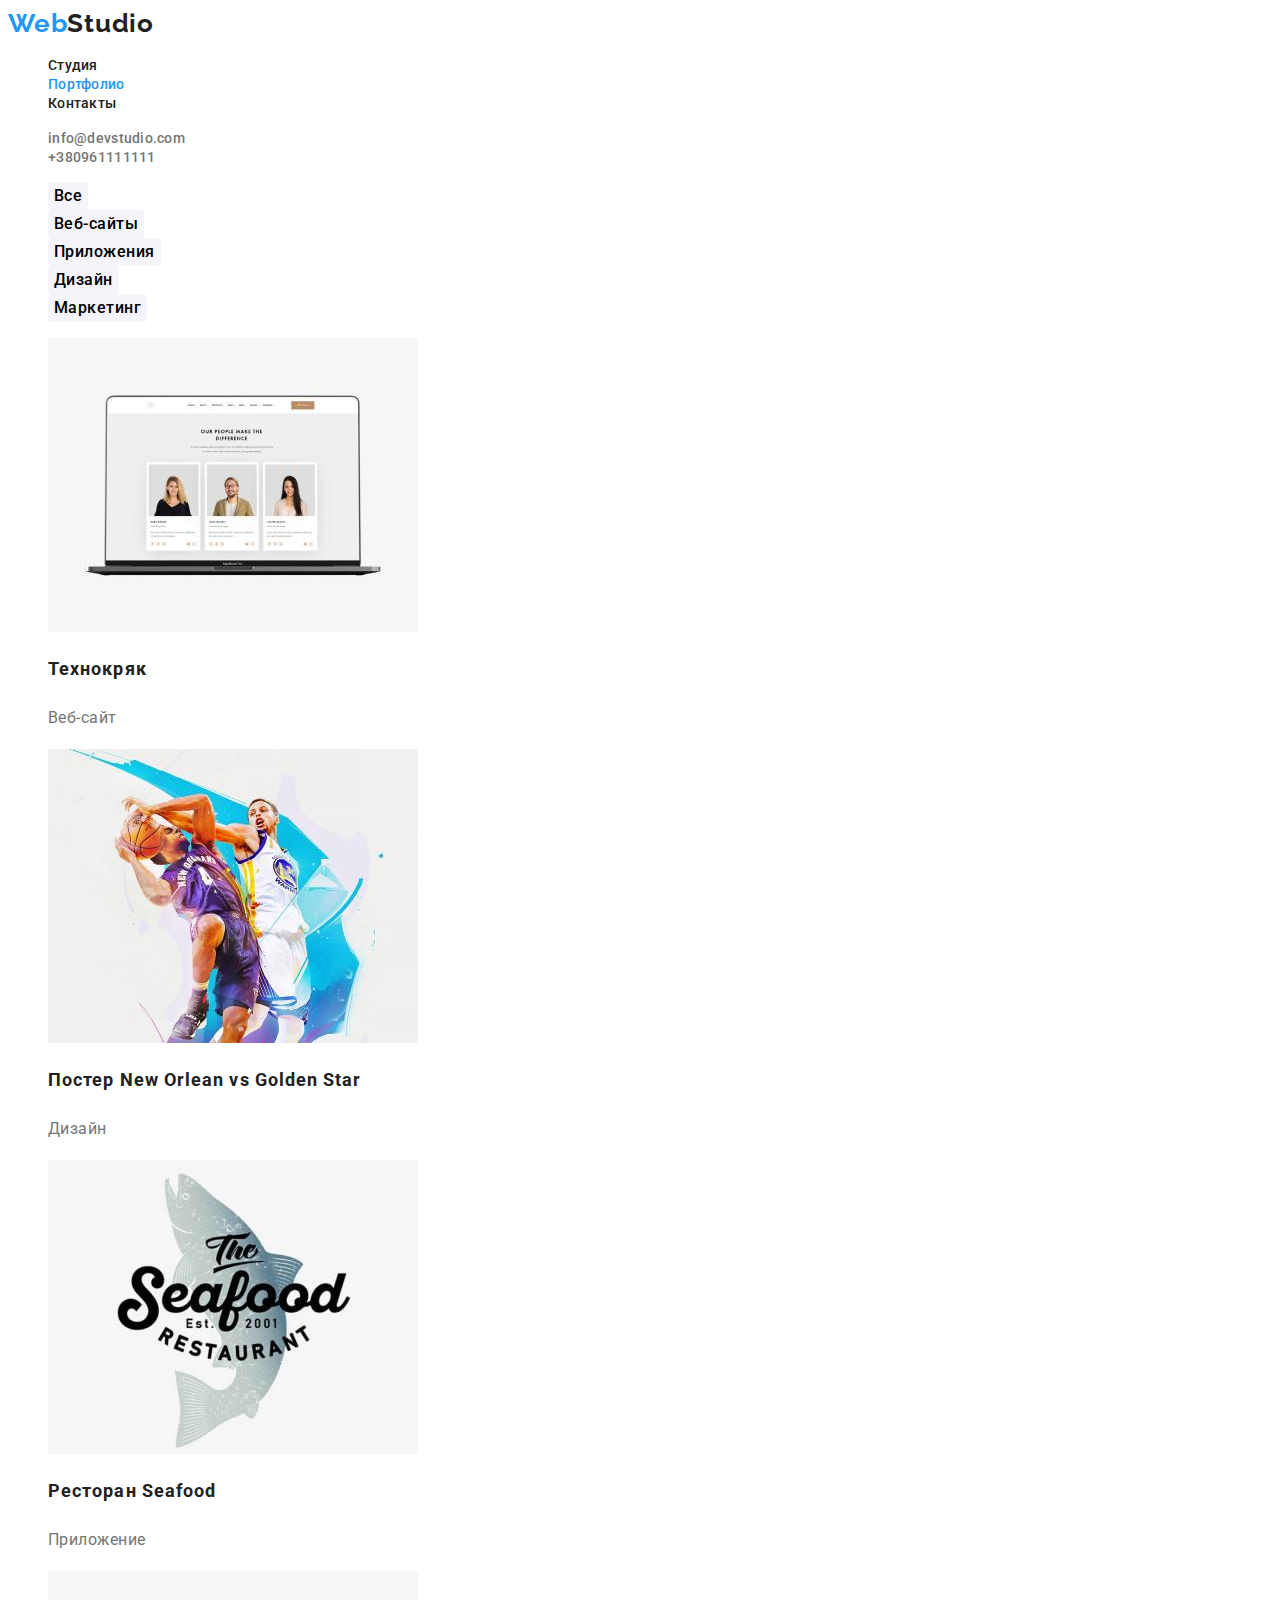
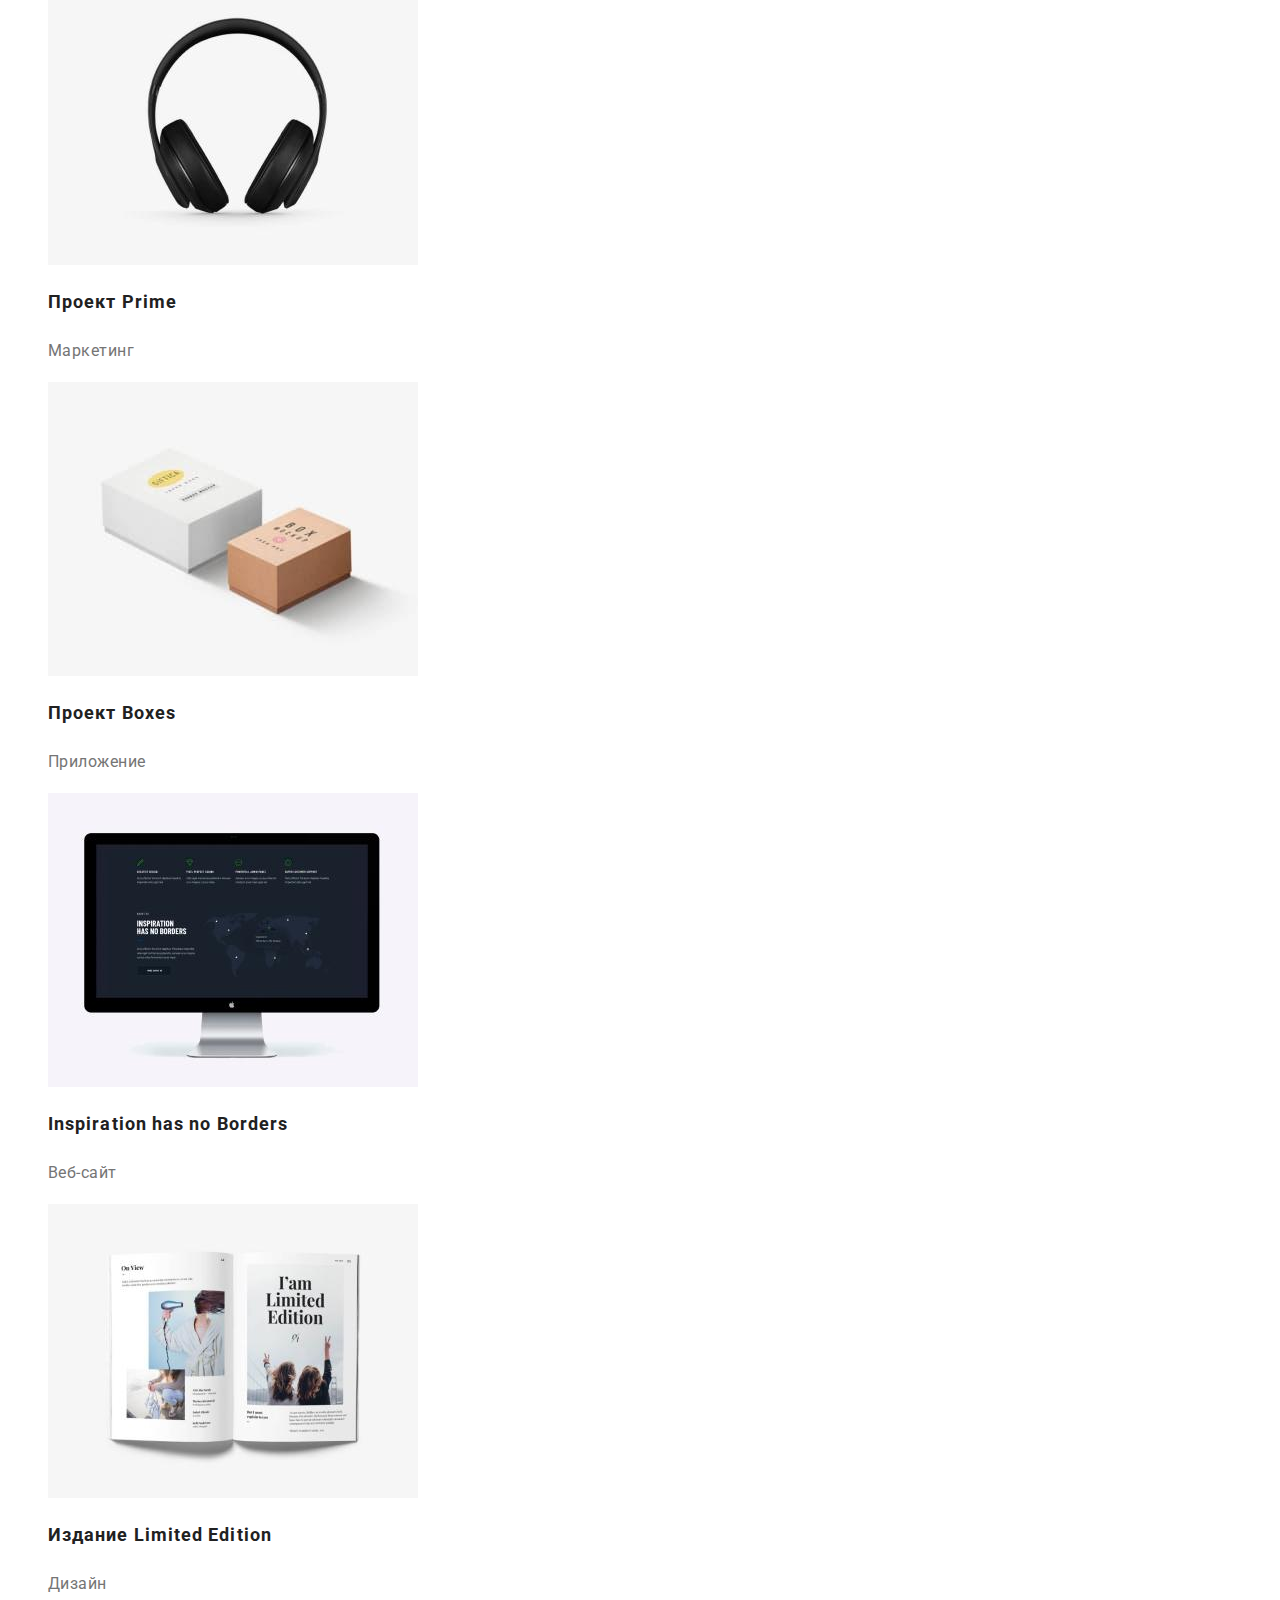
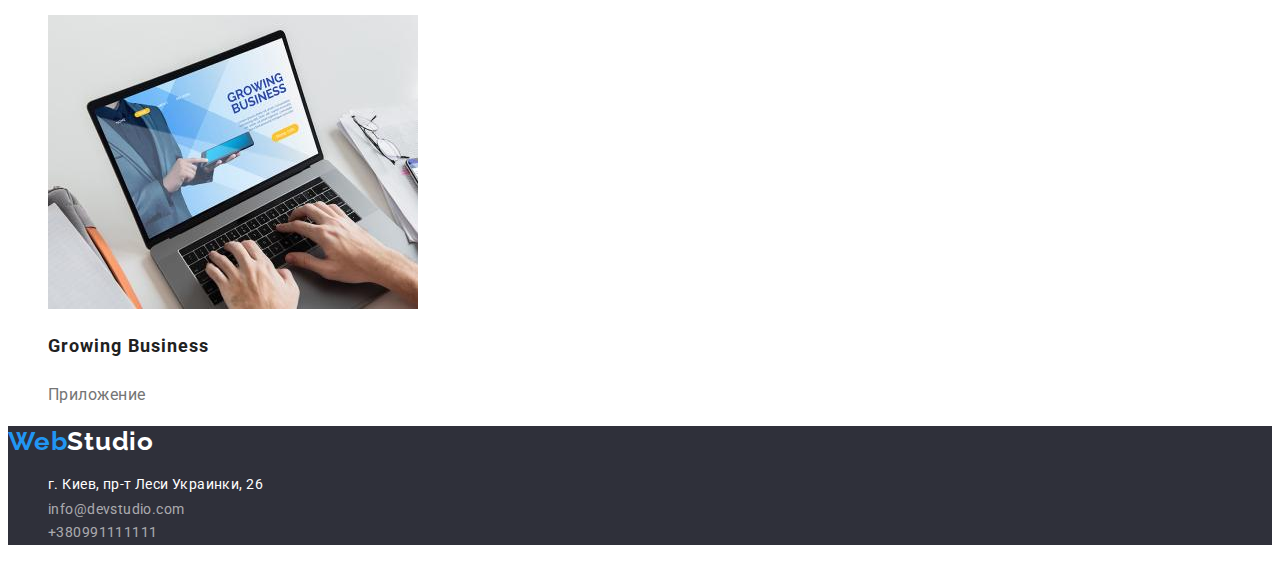
==== commit 5ea8d893: "Update portfolio.html" ====
--- a/portfolio.html
+++ b/portfolio.html
@@ -95,7 +95,7 @@
             </li>
         </ul>
         <footer class="footer">
-            <a href="./index.html" lang="en" class="logo logo-header">Web<span>Studio</span></a>
+            <a href="./index.html" lang="en" class="logo logo-footer">Web<span>Studio</span></a>
             <address class="footer-adress">
                 <ul class="contact-menu-footer">
                     <li class="footer-map list"><a class="footer-map link" href="https://goo.gl/maps/NYAGvsDjCZXEPNPM7"
--- a/css/styles.css
+++ b/css/styles.css
@@ -32,7 +32,7 @@
   line-height: 1.625;
   text-align: center;
   letter-spacing: 0.03em;
-  font-family: uppercase;
+  font-family: inherit;
   background-color: #f5f4fa;
   border-radius: 4px;
   border: 0;
@@ -40,7 +40,7 @@
 
 /*---------Header------------------- */
 
-.logo {
+.logo-header {
   font-family: Raleway;
   font-weight: 700;
   font-size: 26px;
@@ -48,11 +48,11 @@
   letter-spacing: 0.03em;
   color: var(--accent-color);
 }
-.logo span {
+.logo-header span {
   color: var(--header-color);
 }
 
-.logo {
+.logo-header {
   text-decoration: none;
 }
 
@@ -115,7 +115,7 @@
   font-weight: bold;
   font-size: 16px;
   line-height: 1.88;
-  font-family: uppercase;
+  font-family: inherit;
 }
 
 .hero-btn {
@@ -198,6 +198,22 @@
 
 /*--------------------footer--------------------------------*/
 
+.logo-footer {
+  font-family: Raleway;
+  font-weight: 700;
+  font-size: 26px;
+  line-height: 1.19;
+  letter-spacing: 0.03em;
+  color: var(--accent-color);
+}
+.logo-footer span {
+  color: var(--primary-title-color);
+}
+
+.logo-footer {
+  text-decoration: none;
+}
+
 .footer-adress {
   font-style: inherit;
 }
